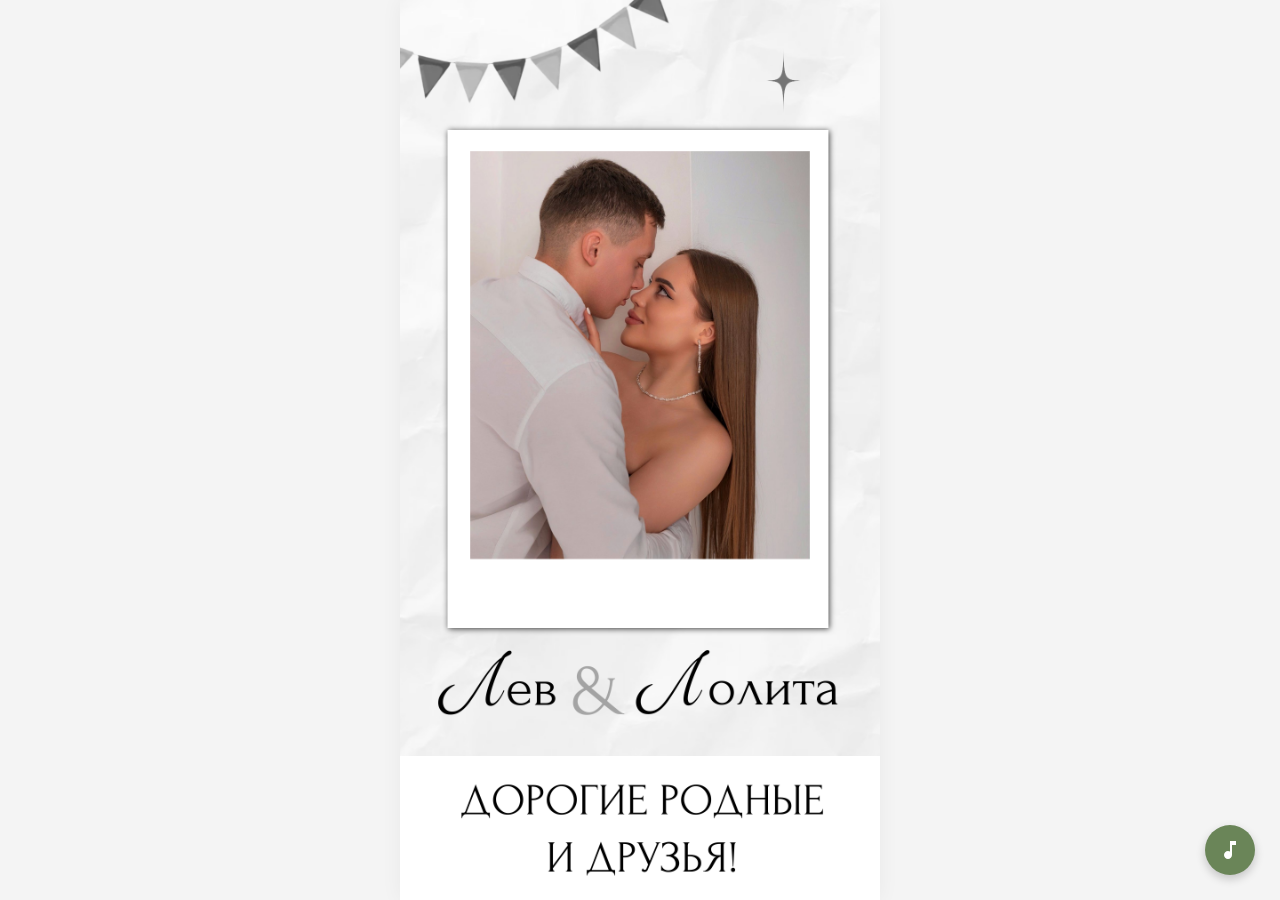
==== main.html @ 229fd849 "Add files via upload" ====
<!DOCTYPE html>
<html lang="ru">
<head>
    <meta charset="UTF-8">
    <meta name="viewport" content="width=device-width, initial-scale=1.0">
    <title>Наша Свадьба</title>
    <link rel="stylesheet" href="style.css">
</head>
<body>
<audio id="bg-music" src="song.mp3" loop prefetch></audio>

    <button id="music-toggle" class="music-btn pulse-animation" onclick="toggleMusic()">
        <svg class="icon-play" viewBox="0 0 24 24">
            <path d="M12 3v10.55c-.59-.34-1.27-.55-2-.55-2.21 0-4 1.79-4 4s1.79 4 4 4 4-1.79 4-4V7h4V3h-6z"/>
        </svg>
        <svg class="icon-pause" viewBox="0 0 24 24" style="display: none;">
            <path d="M6 19h4V5H6v14zm8-14v14h4V5h-4z"/>
        </svg>
    </button>

    <div class="main-content">
        
        <section class="page-block">
            <img src="photo1.png" alt="Главное фото" class="taplink-img">
        </section>

        <section class="page-block">
            <img src="photo2.png" alt="Календарь" class="taplink-img">
        </section>

        <section class="page-block">
            <a href="https://yandex.ru/maps/org/u_soma/18575956865/?ll=41.112594%2C44.981157&z=14" target="_blank" class="map-link">
                <img src="photo3.png" alt="Место проведения" class="taplink-img">
            </a>
        </section>

        <section class="page-block">
            <img src="photo4.png" alt="Тайминг дня" class="taplink-img">
        </section>

        <section class="page-block">
            <img src="photo5.png" alt="Дресс-код" class="taplink-img">
        </section>

        <section class="page-block dress-slider-section">
            <div class="slider-container">
                <div class="slider-item">
                    <img src="photo6.png" alt="Пожелания 1">
                </div>
                <div class="slider-item">
                    <img src="photo7.png" alt="Пожелания 2">
                </div>
            </div>
            <div class="slider-arrows">
                <button class="arrow" onclick="moveSlide(-1)">&#10094;</button>
                <button class="arrow" onclick="moveSlide(1)">&#10095;</button>
            </div>
            <div class="slider-dots">
                <span class="dot active"></span>
                <span class="dot"></span>
            </div>
        </section>

        <section class="page-block">
            <img src="photo9.png" alt="Фото перед таймером" class="taplink-img">
        </section>

        <section class="page-block timer-section">
            <div class="timer-container">
                <div class="timer-title">До свадьбы осталось:</div>
                <div class="timer-display">
                    <div class="timer-block">
                        <span class="timer-number" id="days">00</span>
                        <span class="timer-label">ДНЕЙ</span>
                    </div>
                    <div class="timer-block">
                        <span class="timer-number" id="hours">00</span>
                        <span class="timer-label">часов</span>
                    </div>
                    <div class="timer-block">
                        <span class="timer-number" id="minutes">00</span>
                        <span class="timer-label">минут</span>
                    </div>
                    <div class="timer-block">
                        <span class="timer-number" id="seconds">00</span>
                        <span class="timer-label">секунд</span>
                    </div>
                </div>
            </div>
        </section>

        <section class="page-block">
            <img src="photo8.png" alt="Финальное фото" class="taplink-img">
        </section>
    </div> <script>
        // --- 1. ЛОГИКА МУЗЫКИ ---
        try {
            const audio = document.getElementById('bg-music');
            const musicBtn = document.getElementById('music-toggle');
            const iconPlay = document.querySelector('.icon-play');
            const iconPause = document.querySelector('.icon-pause');

            if (audio && musicBtn) {
                window.toggleMusic = function() {
                    if (audio.paused) {
                        if (audio.currentTime === 0) {
                            audio.currentTime = 33;
                        }
                        audio.play().then(() => {
                            updateUI(true);
                        }).catch(e => console.log("Браузер заблокировал звук:", e));
                    } else {
                        audio.pause();
                        updateUI(false);
                    }
                };

                function updateUI(isPlaying) {
                    if (isPlaying) {
                        iconPlay.style.display = 'none';
                        iconPause.style.display = 'block';
                        musicBtn.classList.remove('pulse-animation');
                    } else {
                        iconPlay.style.display = 'block';
                        iconPause.style.display = 'none';
                        musicBtn.classList.add('pulse-animation');
                    }
                }

                if (localStorage.getItem('playMusic') === 'true') {
                    audio.currentTime = 33;
                    audio.play().then(() => {
                        updateUI(true);
                        localStorage.removeItem('playMusic');
                    }).catch(() => {
                        console.log("Автоплей заблокирован системой.");
                    });
                }
            }
        } catch (e) { console.error("Ошибка в блоке музыки:", e); }

        // --- 2. ЛОГИКА СЛАЙДЕРА ---
        try {
            const container = document.querySelector('.slider-container');
            const slides = document.querySelectorAll('.slider-item');
            const dots = document.querySelectorAll('.dot');
            let currentIndex = 0;

            const observerOptions = { root: container, threshold: 0.51 };
            const observer = new IntersectionObserver((entries) => {
                entries.forEach(entry => {
                    if (entry.isIntersecting) {
                        const index = Array.from(slides).indexOf(entry.target);
                        currentIndex = index;
                        dots.forEach(dot => dot.classList.remove('active'));
                        if (dots[index]) dots[index].classList.add('active');
                    }
                });
            }, observerOptions);

            slides.forEach(slide => observer.observe(slide));

            window.moveSlide = function(direction) {
                const slidesCount = slides.length;
                currentIndex += direction;
                if (currentIndex >= slidesCount) currentIndex = 0;
                if (currentIndex < 0) currentIndex = slidesCount - 1;
                const slideWidth = container.clientWidth;
                container.scrollTo({ left: slideWidth * currentIndex, behavior: 'smooth' });
            }

            window.currentSlide = function(index) {
                currentIndex = index;
                const slideWidth = container.clientWidth;
                container.scrollTo({ left: slideWidth * currentIndex, behavior: 'smooth' });
            }

            dots.forEach((dot, index) => {
                dot.setAttribute('onclick', `currentSlide(${index})`);
            });
        } catch (e) { console.error("Ошибка слайдера:", e); }

        // --- 3. ЛОГИКА ТАЙМЕРА (04.09.2026 16:00) ---
        (function() {
            const countDownDate = new Date(2026, 8, 4, 16, 0, 0).getTime();

            function updateTimer() {
                const now = new Date().getTime();
                const distance = countDownDate - now;

                const days = Math.floor(distance / (1000 * 60 * 60 * 24));
                const hours = Math.floor((distance % (1000 * 60 * 60 * 24)) / (1000 * 60 * 60));
                const minutes = Math.floor((distance % (1000 * 60 * 60)) / (1000 * 60));
                const seconds = Math.floor((distance % (1000 * 60)) / 1000);

                const dEl = document.getElementById("days");
                const hEl = document.getElementById("hours");
                const mEl = document.getElementById("minutes");
                const sEl = document.getElementById("seconds");

                if (dEl && hEl && mEl && sEl) {
                    if (distance < 0) {
                        clearInterval(timerInterval);
                        dEl.innerText = "00"; hEl.innerText = "00"; mEl.innerText = "00"; sEl.innerText = "00";
                        const displayEl = document.querySelector(".timer-display");
                        if (displayEl) {
                            displayEl.innerHTML = "<span style='font-size: 24px; font-family: \"Forum\", serif;'>Событие началось!</span>";
                        }
                    } else {
                        dEl.innerText = days < 10 ? "0" + days : days;
                        hEl.innerText = hours < 10 ? "0" + hours : hours;
                        mEl.innerText = minutes < 10 ? "0" + minutes : minutes;
                        sEl.innerText = seconds < 10 ? "0" + seconds : seconds;
                    }
                }
            }
            updateTimer();
            const timerInterval = setInterval(updateTimer, 1000);
        })();
    </script>
</body>
</html>
---- style.css ----
/* Обнуляем отступы и делаем базовый фон для всего экрана */
body {
    margin: 0;
    padding: 0;
    background-color: #f4f4f4; /* Легкий фоновый цвет вокруг мобильного экрана на ПК */
    display: flex;
    justify-content: center;
    align-items: center;
    min-height: 100vh;
    font-family: -apple-system, BlinkMacSystemFont, "Segoe UI", Roboto, Helvetica, Arial, sans-serif;
    -webkit-tap-highlight-color: transparent; /* Убирает синюю рамку при клике на смартфонах */
}

/* Ограничиваем контент размерами мобильного телефона */
.envelope-link, .main-content {
    width: 100%;
    max-width: 480px; /* Стандартная максимальная ширина современных смартфонов */
    height: 100vh;
    display: flex;
    flex-direction: column;
    justify-content: center;
    align-items: center;
    background-color: #e5e5e5; /* Цвет фона самого приглашения (под цвет конверта) */
    position: relative;
    overflow-x: hidden;
    box-shadow: 0 0 20px rgba(0, 0, 0, 0.05); /* Тень по бокам «экрана телефона» при просмотре с ПК */
}

/* Стили для картинки-конверта */
.envelope-img {
    width: 100%;
    height: 100%;
    object-fit: contain; /* Картинка сжимается так, чтобы полностью поместиться на экране */
    display: block;
}

/* ИСПРАВЛЕННЫЙ блок для контента второй страницы */
.main-content {
    width: 100%;
    max-width: 480px;
    height: 100vh;
    display: flex;
    flex-direction: column;
    justify-content: flex-start;
    align-items: center;
    background-color: #ffffff;
    position: relative;
    overflow-x: hidden;
    overflow-y: auto; /* Разрешаем прокрутку вниз */
    box-sizing: border-box;
    padding: 0; /* Убираем отступы здесь, чтобы фото встало впритык! */
}

/* Настройки для первого блока */
.first-block {
    width: 100%;
    height: 100vh; /* Строго высота экрана */
    max-height: 100vh; /* Запрещаем расширяться больше экрана */
    position: relative;
    flex-shrink: 0;
    overflow: hidden; /* Всё, что не поместилось, просто прячется */
    background-color: #ffffff; /* Цвет фона, если пропорции экрана чуть шире картинки */
}

/* Фото во весь размер */
.full-screen-img {
    width: 100%;
    height: 100%;
    object-fit: contain; /* Картинка полностью сожмется, чтобы влезть в экран по высоте и ширине */
    display: block;
}

/* Универсальный класс для всех блоков-картинок */
.page-block {
    width: 100%;
    position: relative;
    flex-shrink: 0;
    display: flex;
    flex-direction: column;
}

/* Специфический класс для блоков строго на весь экран (Блок 1 и Блок 2) */
.full-screen-block {
    height: 100vh;
    max-height: 100vh;
    overflow: hidden;
    background-color: #ffffff; /* Фон, если пропорции экрана телефона чуть шире картинки */
}

/* Общие стили для изображений */
.taplink-img {
    width: 100%;
    display: block;
    margin: 0;
    padding: 0;
}

/* Для обычных блоков высота авто */
.page-block:not(.full-screen-block) .taplink-img {
    height: auto;
}

/* Для полноэкранных блоков картинка вписывается целиком */
.contain-img {
    height: 100%;
    object-fit: contain;
}

/* Альтернативный вариант: двигаем картинку вниз за счет отступа сверху */
.bottom-img {
    padding-top: 40px; 
    box-sizing: border-box;
}

/* --- СЛАЙДЕР ПОЖЕЛАНИЙ --- */
.dress-slider-section {
    width: 100%;
    position: relative;
    background-color: #ffffff;
    box-sizing: border-box;
    display: block; 
    overflow: hidden;
    padding: 0;
}

/* Контейнер для прокрутки картинок */
.slider-container {
    display: flex;
    width: 100%;
    overflow-x: auto;
    scroll-snap-type: x mandatory;
    scroll-behavior: smooth;
    -webkit-overflow-scrolling: touch;
    scrollbar-width: none; /* Скрываем скроллбар в Firefox */
}

/* Скрываем скроллбар в Chrome/Safari */
.slider-container::-webkit-scrollbar {
    display: none;
}

/* Каждый отдельный слайд */
.slider-item {
    flex: 0 0 100%;
    width: 100%;
    max-width: 100%;
    scroll-snap-align: start;
    box-sizing: border-box;
}

/* Картинки в пожеланиях теперь отображаются естественно, без принудительного растягивания */
.slider-item img {
    width: 100%;
    height: auto;
    object-fit: contain;
    display: block;
}

/* --- НАВИГАЦИЯ СЛАЙДЕРА --- */
.slider-dots {
    text-align: center;
    padding: 10px 0 15px 0;
    position: relative;
    background: #ffffff;
    width: 100%;
}

.dot {
    height: 10px;
    width: 10px;
    margin: 0 5px;
    background-color: #dddddd;
    border-radius: 50%;
    display: inline-block;
    cursor: pointer;
    text-decoration: none;
}

/* Активная точка */
.dot.active {
    background-color: #333333; 
}

.slider-arrows {
    display: flex;
    justify-content: space-between;
    position: absolute;
    top: 50%;
    width: 100%;
    transform: translateY(-50%);
    pointer-events: none;
    z-index: 10;
    box-sizing: border-box;
    padding: 0 15px;
}

.arrow {
    background-color: rgba(221, 221, 221, 0.8);
    border: none;
    color: #333333;
    width: 40px;
    height: 40px;
    font-size: 18px;
    cursor: pointer;
    border-radius: 50%;
    pointer-events: auto;
    display: flex;
    align-items: center;
    justify-content: center;
    box-shadow: 0 2px 5px rgba(0,0,0,0.15);
}

/* --- СТИЛИ ДЛЯ ТАЙМЕРА --- */
@import url('https://fonts.googleapis.com/css2?family=Forum&display=swap');

.timer-section {
    width: 100%;
    box-sizing: border-box;
    padding: 20px 0;
    background-color: #ffffff;
}

.timer-container {
    font-family: 'Forum', serif;
    color: #000000;
    text-align: center;
    padding: 35px 15px;
    border-radius: 12px;
    box-sizing: border-box;
    width: 90%; 
    margin: 0 auto;
    
    background-image: url('https://www.dropbox.com/scl/fi/mk87a22rh873my4ocujhe/37.png?rlkey=z8nva1y76hspms8cqm71mp1i6&st=tzpriwge&raw=1'); 
    background-size: cover;
    background-position: center;
    background-repeat: no-repeat;
    
    box-shadow: 0 4px 15px rgba(0,0,0,0.05);
}

.timer-title {
    font-size: 22px;
    letter-spacing: 2px;
    margin-bottom: 25px;
    text-transform: uppercase;
    font-weight: normal;
}

.timer-display {
    display: flex;
    justify-content: center;
    gap: 20px;
}

.timer-block {
    display: flex;
    flex-direction: column;
    align-items: center;
    min-width: 55px;
    text-align: center;
}

.timer-number {
    font-size: 36px;
    line-height: 1.1;
    font-weight: normal;
}

.timer-label {
    font-size: 10px;
    text-transform: uppercase;
    letter-spacing: 1px;
    margin-top: 8px;
    color: #666666;
    font-weight: normal;
}

/* --- ПЛАВАЮЩАЯ КНОПКА МУЗЫКИ --- */
.music-btn {
    position: fixed;
    bottom: 25px;
    right: 25px;
    width: 50px;
    height: 50px;
    background-color: #6A8558; 
    border: none;
    border-radius: 50%;
    cursor: pointer;
    z-index: 1000;
    display: flex;
    align-items: center;
    justify-content: center;
    box-shadow: 0 4px 10px rgba(0, 0, 0, 0.2);
    transition: background-color 0.3s ease, transform 0.2s ease;
    -webkit-tap-highlight-color: transparent;
}

.music-btn svg {
    width: 24px;
    height: 24px;
    fill: #ffffff;
    transition: fill 0.3s ease;
}

.music-btn:active {
    background-color: #ffffff;
    transform: scale(0.95);
}

.music-btn:active svg {
    fill: #6A8558; 
}

.music-btn.pulse-animation {
    animation: buttonPulse 2s infinite;
}

@keyframes buttonPulse {
    0% {
        box-shadow: 0 0 0 0 #6A8558;
    }
    70% {
        box-shadow: 0 0 0 15px rgba(128, 128, 0, 0);
    }
    100% {
        box-shadow: 0 0 0 0 rgba(128, 128, 0, 0);
    }
}
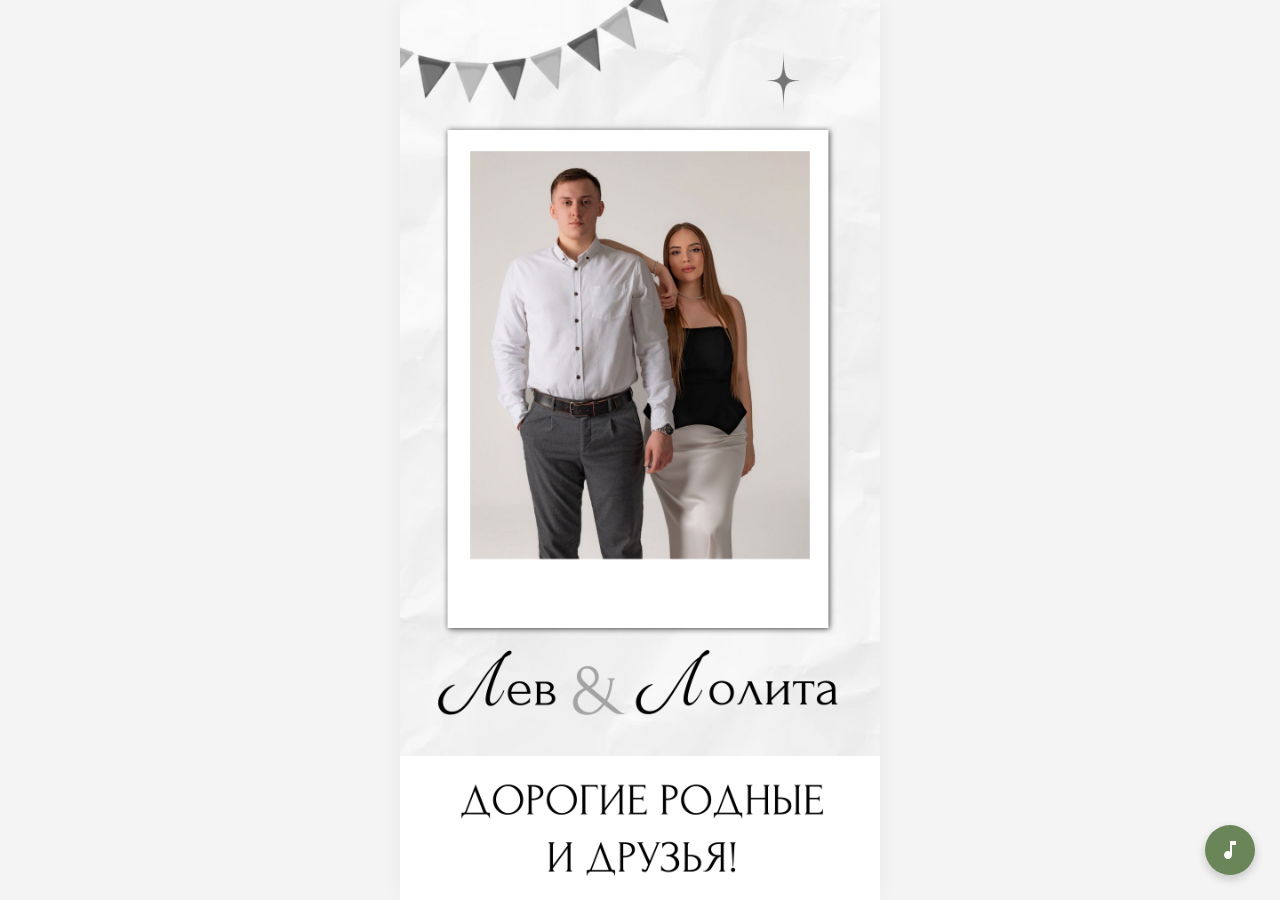
==== commit c08bc5dd: "Update main.html" ====
--- a/main.html
+++ b/main.html
@@ -21,7 +21,7 @@
     <div class="main-content">
         
         <section class="page-block">
-            <img src="photo1.png" alt="Главное фото" class="taplink-img">
+            <img src="on.png" alt="Главное фото" class="taplink-img">
         </section>
 
         <section class="page-block">
@@ -90,7 +90,7 @@
         </section>
 
         <section class="page-block">
-            <img src="photo8.png" alt="Финальное фото" class="taplink-img">
+            <img src="off.png" alt="Финальное фото" class="taplink-img">
         </section>
     </div> <script>
         // --- 1. ЛОГИКА МУЗЫКИ ---
@@ -219,4 +219,4 @@
         })();
     </script>
 </body>
-</html>+</html>
